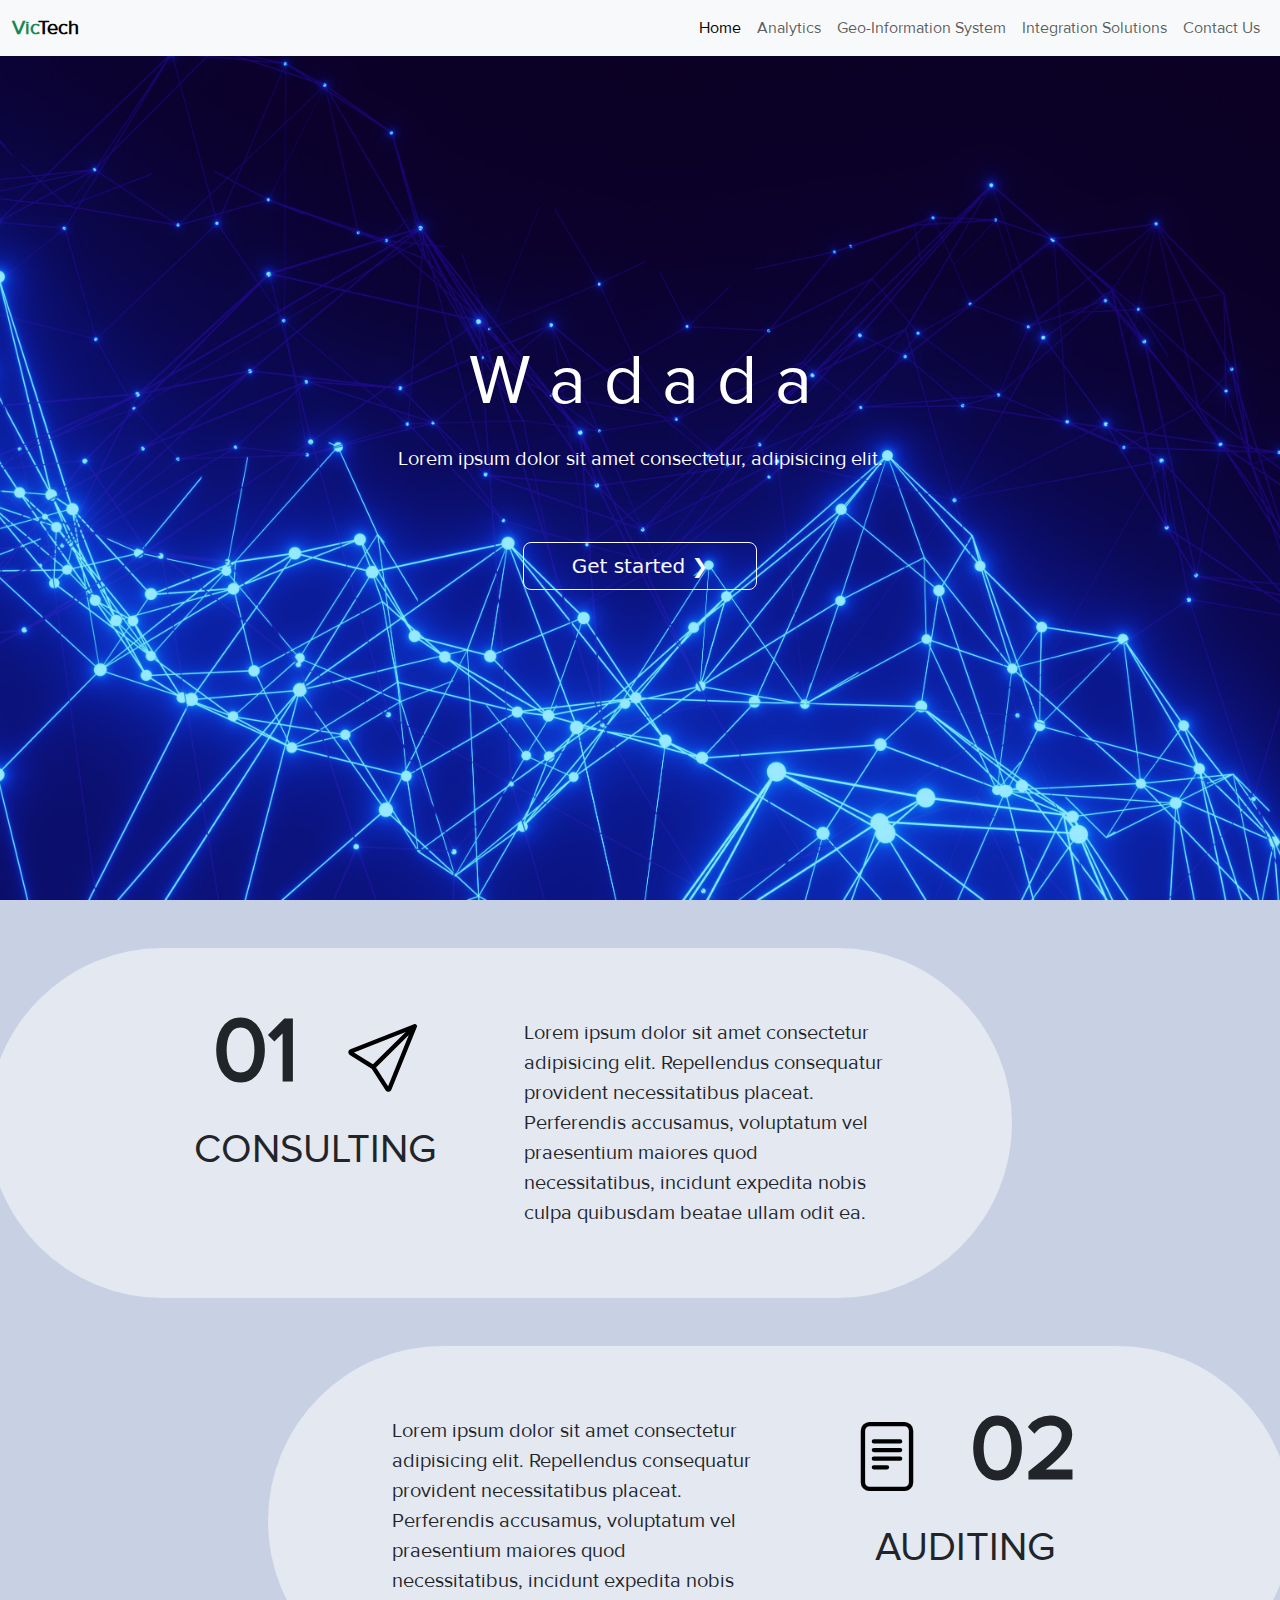
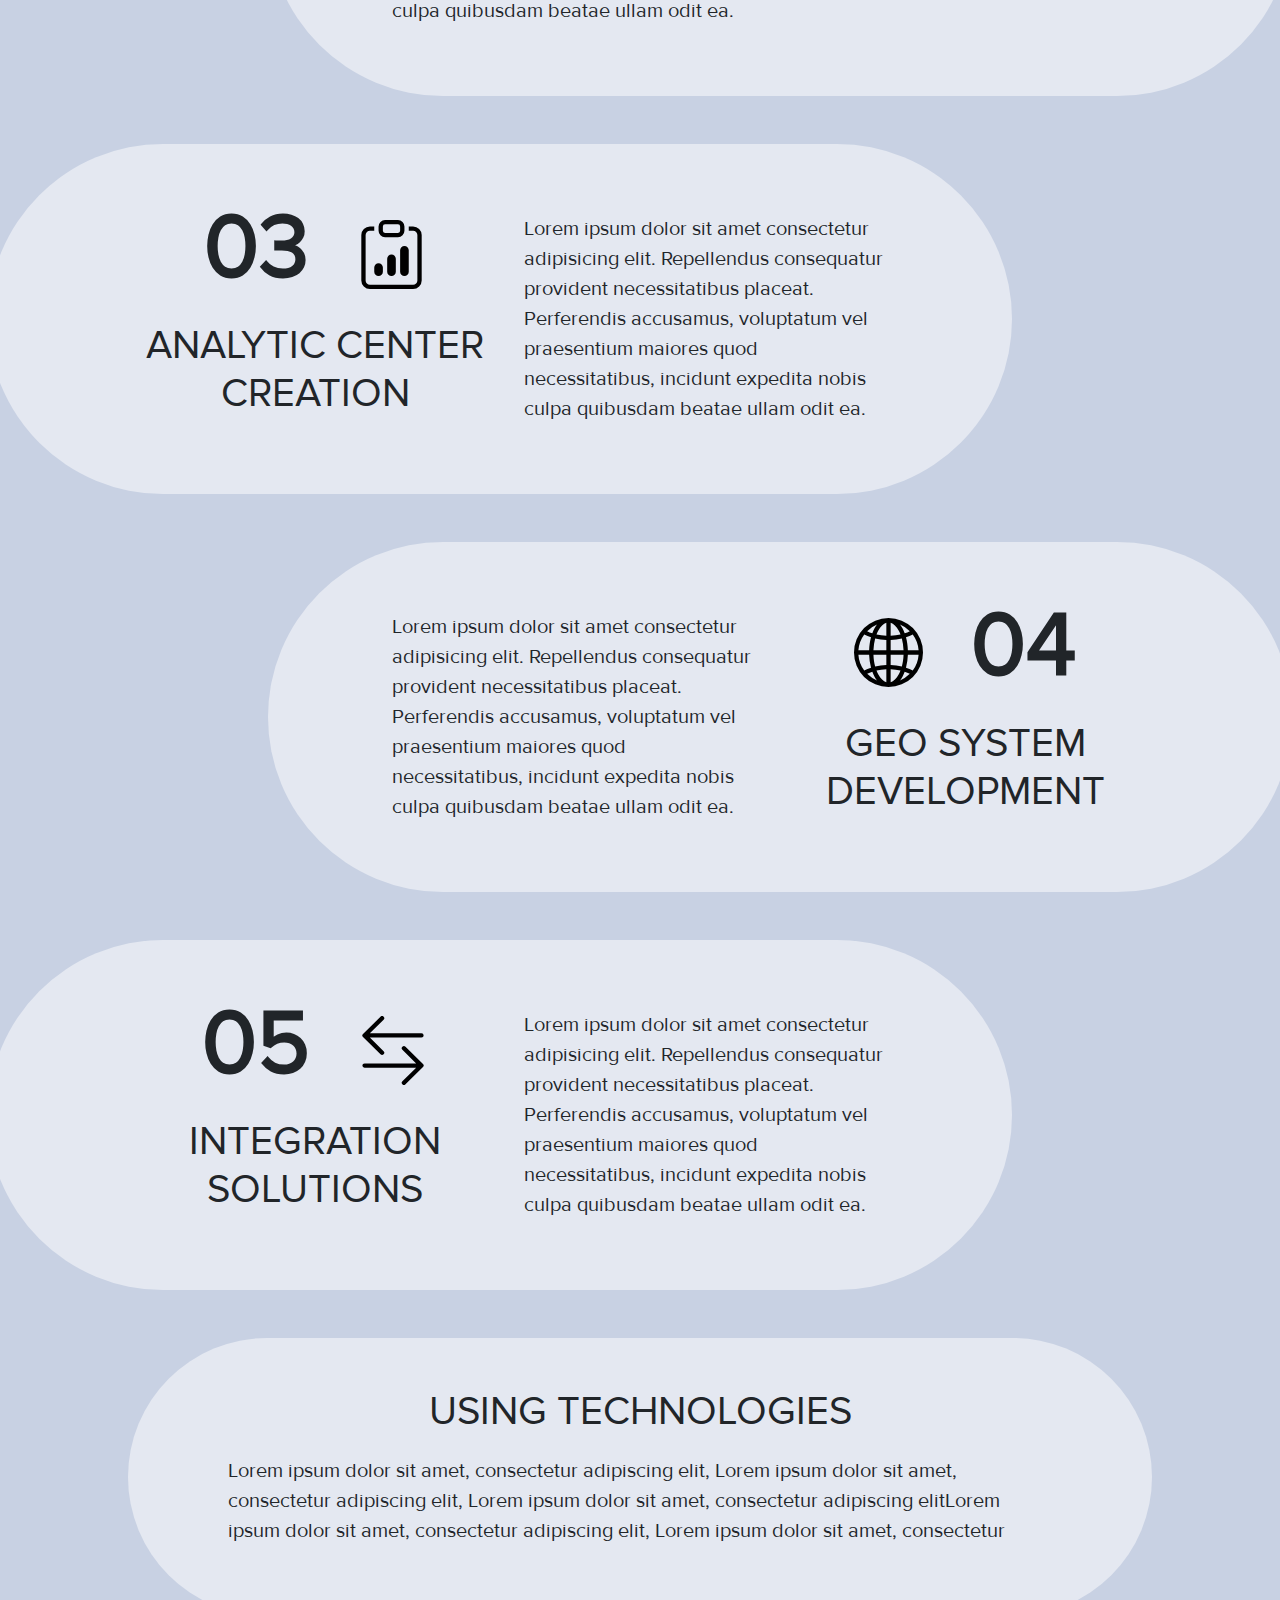
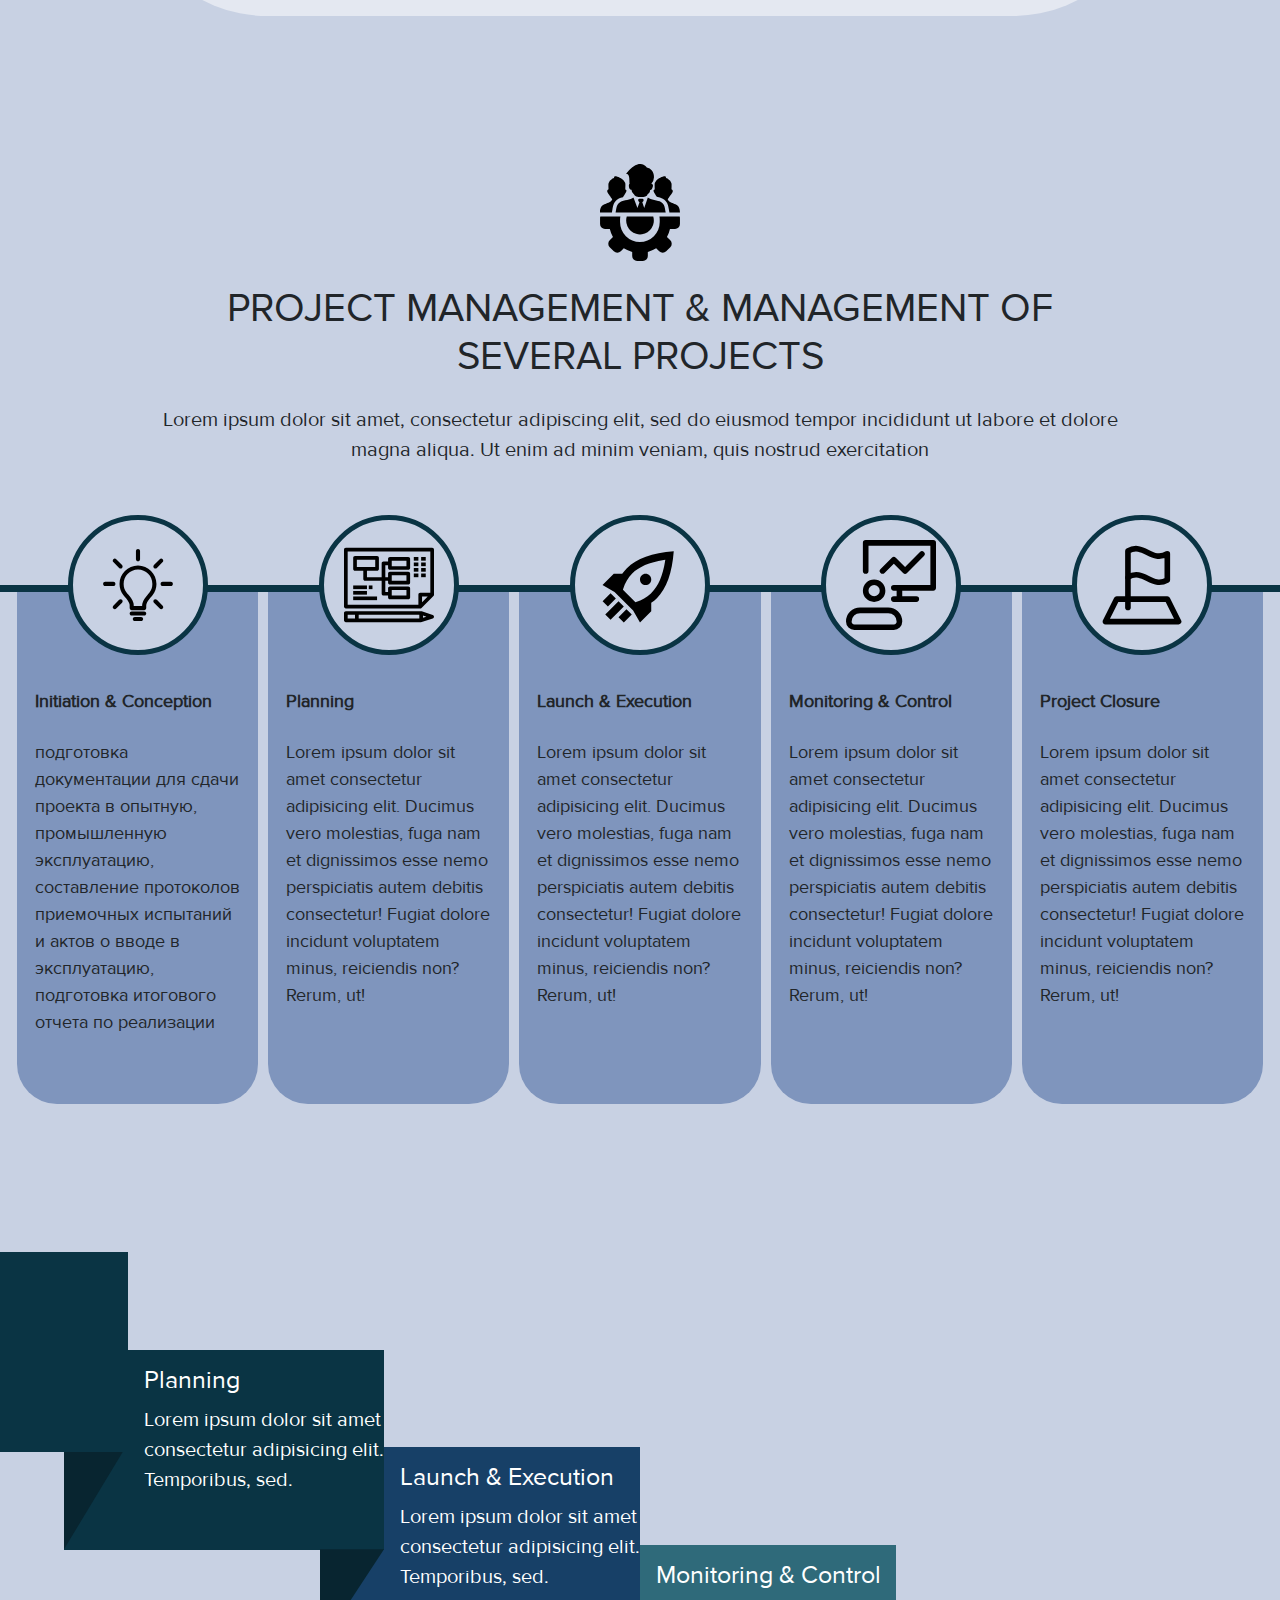
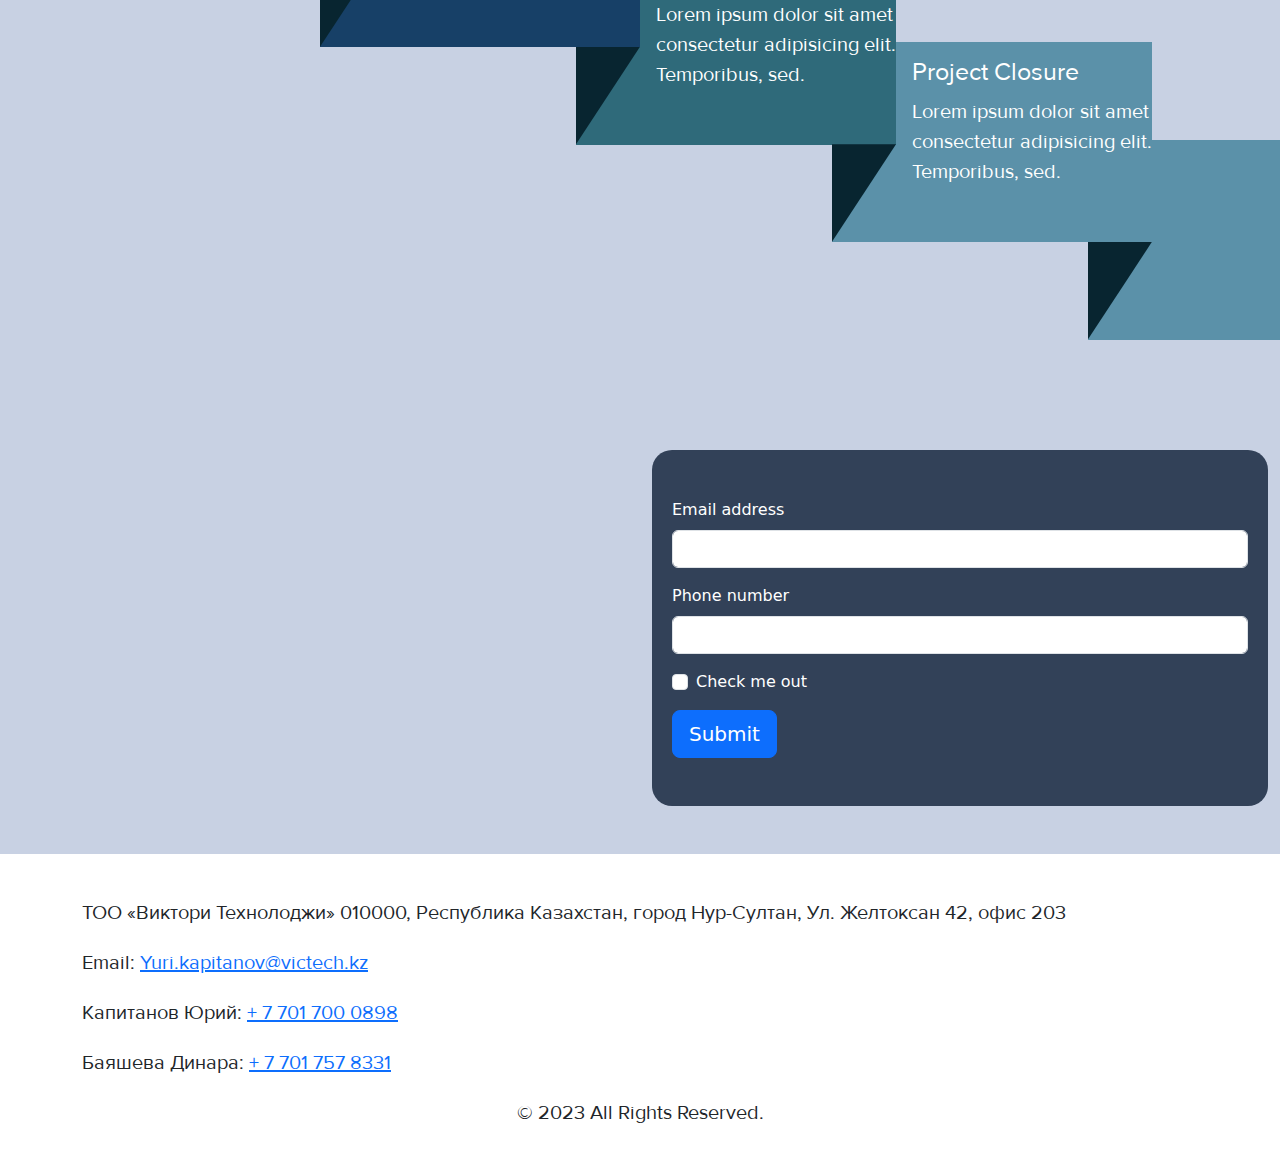
==== index.html @ 02460f86 "first commit" ====
<!doctype html>
<html lang="en">
  <head>
    <meta charset="utf-8">
    <meta name="viewport" content="width=device-width, initial-scale=1">
		<link rel="stylesheet" href="./css/bootstrap.min.css">
		<link rel="stylesheet" href="./css/style.css">
		
		<link rel="icon" type="image/png" href="img/">
    <title>Analytics</title>
  </head>
  <body>
		<!-- Navbar -->
		<header>
			<nav class="navbar navbar-expand-md fixed-top navbar-light bg-light">
				<div class="container-xxl d-flex">
					<div><a class="navbar-brand" href="./index.html"><b><span class="text-success">Vic</span>Tech</b></a></div>
					<div>
						<ul class="navbar-nav d-md-flex d-none">
							<li class="nav-item">
								<a class="nav-link active" aria-current="page" href="./index.html">Home</a>
							</li>
							<li class="nav-item">
								<a class="nav-link" href="./analytics.html">Analytics</a>
							</li>
							<li class="nav-item">
								<a class="nav-link" href="geo-information.html">Geo-Information System</a>
							</li>
							<li class="nav-item">
								<a class="nav-link" href="./solutions.html">Integration Solutions</a>
							</li>
							<li class="nav-item">
								<a class="nav-link" href="./contact_us.html">Contact Us</a>
							</li>
						</ul>
					</div>
				</div>
			</nav>
		</header>

		<main class="container-fluid p-0 bg1" id="home">
			<!-- Preview -->
			<div id="preview">
				<div id="preview_text" class="text-white text-center">
					<h1>W a d a d a</h1>
					<p>Lorem ipsum dolor sit amet consectetur, adipisicing elit.</p>
					<button type="button" class="btn btn-outline-light px-5 mt-5 btn-lg">Get started &#10095;</button>
				</div>
			</div>

			<!-- Steps -->
			<div class="row cloud my-5">
				<div class="col-6 cloud_number ms-auto">
					<h1><b>01</b><img src="./icons/send.svg" width="20%" class="ms-5"></h1>
					<h2>CONSULTING</h2>
				</div>
				<div class="col-6 cloud_text px-4">
					<p>
						Lorem ipsum dolor sit amet consectetur adipisicing elit. Repellendus consequatur provident necessitatibus placeat. Perferendis accusamus, voluptatum vel praesentium maiores quod necessitatibus, incidunt expedita nobis culpa quibusdam beatae ullam odit ea.
					</p>
				</div>
			</div>
			<div class="row cloud mb-5 ms-auto">
				<div class="col-6 cloud_text px-4">
					<p>
						Lorem ipsum dolor sit amet consectetur adipisicing elit. Repellendus consequatur provident necessitatibus placeat. Perferendis accusamus, voluptatum vel praesentium maiores quod necessitatibus, incidunt expedita nobis culpa quibusdam beatae ullam odit ea.
					</p>
				</div>
				<div class="col-6 cloud_number me-auto">
					<h1><img src="./icons/file-text.svg" width="20%" class="me-5"><b>02</b></h1>
					<h2>AUDITING</h2>
				</div>				
			</div>
			<div class="row cloud mb-5">
				<div class="col-6 cloud_number ms-auto">
					<h1><b>03</b><img src="./icons/clipboard-data.svg" width="20%" class="ms-5"></h1>
					<h2>ANALYTIC CENTER CREATION</h2>
				</div>
				<div class="col-6 cloud_text px-4">
					<p>
						Lorem ipsum dolor sit amet consectetur adipisicing elit. Repellendus consequatur provident necessitatibus placeat. Perferendis accusamus, voluptatum vel praesentium maiores quod necessitatibus, incidunt expedita nobis culpa quibusdam beatae ullam odit ea.
					</p>
				</div>
			</div>
			<div class="row cloud mb-5 ms-auto">
				<div class="col-6 cloud_text px-4">
					<p>
						Lorem ipsum dolor sit amet consectetur adipisicing elit. Repellendus consequatur provident necessitatibus placeat. Perferendis accusamus, voluptatum vel praesentium maiores quod necessitatibus, incidunt expedita nobis culpa quibusdam beatae ullam odit ea.
					</p>
				</div>
				<div class="col-6 cloud_number me-auto">
					<h1><img src="./icons/globe2.svg" width="20%" class="me-5"><b>04</b></h1>
					<h2>GEO SYSTEM DEVELOPMENT</h2>
				</div>				
			</div>
			<div class="row cloud mb-5">
				<div class="col-6 cloud_number ms-auto">
					<h1><b>05</b><img src="./icons/arrow-left-right.svg" width="20%" class="ms-5"></h1>
					<h2>INTEGRATION SOLUTIONS</h2>
				</div>
				<div class="col-6 cloud_text px-4">
					<p>
						Lorem ipsum dolor sit amet consectetur adipisicing elit. Repellendus consequatur provident necessitatibus placeat. Perferendis accusamus, voluptatum vel praesentium maiores quod necessitatibus, incidunt expedita nobis culpa quibusdam beatae ullam odit ea.
					</p>
				</div>
			</div>
			<div class="cloud mx-auto mb-5">
				<h2 class="text-center mb-3">USING TECHNOLOGIES</h2>
				<p>Lorem ipsum dolor sit amet, consectetur adipiscing elit, Lorem ipsum dolor sit amet, consectetur adipiscing elit, Lorem ipsum dolor sit amet, consectetur adipiscing elitLorem ipsum dolor sit amet, consectetur adipiscing elit, Lorem ipsum dolor sit amet, consectetur</p>
			</div>
			<div class="space"></div>

			<!-- Managment -->
			<div class="text-center width1000">
				<img src="./icons/management-icon.svg" width="80">
				<h2 class="my-4">PROJECT MANAGEMENT & MANAGEMENT OF SEVERAL PROJECTS</h2>
				<p>Lorem ipsum dolor sit amet, consectetur adipiscing elit, sed do eiusmod tempor incididunt ut labore et dolore magna aliqua. Ut enim ad minim veniam, quis nostrud exercitation</p>
			</div>
			<div class="space"></div>
			<div id="line" class="container-xxl"></div>
			<div id="management_columns" class="row container-xxl mx-auto mb-5">
				<div class="col">
					<div class="circle"><img src="./icons/idea.svg" class="img-fluid"></div>
					<p class="mt-5 mb-4"><b>Initiation & Conception</b></p>
					<p>подготовка документации для сдачи проекта в опытную, промышленную эксплуатацию, составление протоколов приемочных испытаний и актов о вводе в эксплуатацию, подготовка итогового отчета по реализации</p>
				</div>
				<div class="col">
					<div class="circle"><img src="./icons/planning.svg" class="img-fluid"></div>
					<p class="mt-5 mb-4"><b>Planning</b></p>
					<p>Lorem ipsum dolor sit amet consectetur adipisicing elit. Ducimus vero molestias, fuga nam et dignissimos esse nemo perspiciatis autem debitis consectetur! Fugiat dolore incidunt voluptatem minus, reiciendis non? Rerum, ut!</p>
				</div>
				<div class="col">
					<div class="circle"><img src="./icons/rocket.svg" class="img-fluid"></div>
					<p class="mt-5 mb-4"><b>Launch & Execution</b></p>
					<p>Lorem ipsum dolor sit amet consectetur adipisicing elit. Ducimus vero molestias, fuga nam et dignissimos esse nemo perspiciatis autem debitis consectetur! Fugiat dolore incidunt voluptatem minus, reiciendis non? Rerum, ut!</p>
				</div>
				<div class="col">
					<div class="circle"><img src="./icons/monitoring.svg" class="img-fluid"></div>
					<p class="mt-5 mb-4"><b>Monitoring & Control</b></p>
					<p>Lorem ipsum dolor sit amet consectetur adipisicing elit. Ducimus vero molestias, fuga nam et dignissimos esse nemo perspiciatis autem debitis consectetur! Fugiat dolore incidunt voluptatem minus, reiciendis non? Rerum, ut!</p>
				</div>
				<div class="col">
					<div class="circle"><img src="./icons/flag-finish.svg" class="img-fluid"></div>
					<p class="mt-5 mb-4"><b>Project Closure</b></p>
					<p>Lorem ipsum dolor sit amet consectetur adipisicing elit. Ducimus vero molestias, fuga nam et dignissimos esse nemo perspiciatis autem debitis consectetur! Fugiat dolore incidunt voluptatem minus, reiciendis non? Rerum, ut!</p>
				</div>
			</div>
			<div class="space"></div>
			
			<!-- Overview -->
			<div id="overview" class="text-white">
				<div class="step"><div class="substep"></div></div>
				<div class="step">
					<h3>Planning</h3>	
					<p>Lorem ipsum dolor sit amet consectetur adipisicing elit. Temporibus, sed.</p>	
					<div class="substep"></div>
				</div>
				<div class="step">
					<h3>Launch & Execution</h3>	
					<p>Lorem ipsum dolor sit amet consectetur adipisicing elit. Temporibus, sed.</p>	
					<div class="substep"></div>
				</div>
				<div class="step">
					<h3>Monitoring & Control</h3>	
					<p>Lorem ipsum dolor sit amet consectetur adipisicing elit. Temporibus, sed.</p>	
					<div class="substep"></div>
				</div>
				<div class="step">
					<h3>Project Closure</h3>	
					<p>Lorem ipsum dolor sit amet consectetur adipisicing elit. Temporibus, sed.</p>	
					<div class="substep"></div>
				</div>
				
				<div class="step"></div>
			</div>
			<div class="space"></div>

			<!-- Form and Map -->
			<div class="container-xxl">
				<div class="row">
					<div class="col-lg-6 py-5"><iframe src="https://www.google.com/maps/embed?pb=!1m18!1m12!1m3!1d551.2540072004606!2d71.41271224977132!3d51.17895305749802!2m3!1f0!2f0!3f0!3m2!1i1024!2i768!4f13.1!3m3!1m2!1s0x4245872ddb52fd1b%3A0xa4761afb0e32aeac!2z0YPQuy4g0JbQtdC70YLQvtC60YHQsNC9IDQyLCDQkNGB0YLQsNC90LAgMDEwMDAw!5e0!3m2!1sru!2skz!4v1697909555241!5m2!1sru!2skz" width="100%" height="100%" style="border:0;" allowfullscreen="" loading="lazy" referrerpolicy="no-referrer-when-downgrade"></iframe></div>
					<div class="col-lg-6 py-5">
						<form id="home_form">
							<div class="mb-3">
								<label for="InputEmail" class="form-label">Email address</label>
								<input type="email" class="form-control" id="InputEmail">
							</div>
							<div class="mb-3">
								<label for="InputNumber" class="form-label">Phone number</label>
								<input type="tel" class="form-control" id="InputNumber">
							</div>
							<div class="mb-3 form-check">
								<input type="checkbox" class="form-check-input" id="Check1">
								<label class="form-check-label" for="Check1">Check me out</label>
							</div>
							<button type="submit" class="btn btn-primary btn-lg">Submit</button>
						</form>
					</div>
				</div>
			</div>
		</main>

		<script src="./js/bootstrap.bundle.min.js"></script>
		<footer class="container-xl py-4">
			<p>ТОО «Виктори Технолоджи»	010000, Республика Казахстан,	город Нур-Султан,	Ул. Желтоксан 42, офис 203</p>
			<p>Email: <a href="mailto:Yuri.kapitanov@victech.kz">Yuri.kapitanov@victech.kz</a></p>
			<p>Капитанов Юрий: <a href="tel:+77017000898">+ 7 701 700 0898</a></p>
			<p>Баяшева Динара: <a href="tel:+77017578331">+ 7 701 757 8331</a></p>
			<p class="text-center">© 2023 All Rights Reserved.</p>
		</footer>
	</body>
</html>
---- css/style.css ----
/* Fonts */
@font-face {
	font-family: proximanova;
	font-weight: normal;
	src: url(../font/proximanova_regular.ttf);
}
h1,h2,h3,p,a{
	font-family: proximanova;
	margin-bottom: 0;
}
h1{
	font-size: 70px;
}
h2{
	font-size: 40px;
}
h3{
	margin: 20px 0;
	font-size: 25px;
}
p{
	font-size: 20px;
	margin: 20px 0;
}

/* Base */
body{
	overflow-x: hidden;
}
.bg1{
	background: #C8D1E3;
}
.bg2{
	background: #7f95bd;
}
.space{
	height: 100px;
}
.width1000{
	max-width: 1000px;
	margin: 0 auto;
}

/************************************** HOME **************************************/

/* Preview */
#home #preview{
	background-image: url("../img/preview.jpg");
	background-repeat: no-repeat;
	background-size:cover;
	background-position: center;
	height: 100vh;
	padding-bottom:50px;
}
#home #preview_text{
	position: relative;
	top: 40%;
}

/* Steps */
#home .cloud{
	width: 80%;
	border-radius: 300px;
	background: #E4E8F1;
	padding: 50px 100px;
}
#home .cloud h1{
	font-size: 90px;
	margin-bottom: 20px;
}
#home .cloud .cloud_number{
	max-width: 370px;
	text-align: center;
}
#home .cloud .cloud_text{
	max-width: 450px;
}

/* Management */
#home #line{
	height: 7px;
	background: #0A3444;
}
#home #management_columns .col{
	background: #7F95BD;
	margin: 0 5px;
	padding: 48px 18px;
	border-radius: 0 0 40px 40px;
	position: relative;
}
#home #management_columns .col p{
	font-size: 18px;
}
#home .circle{
	position: absolute;
	top: -77px;
	left: 50%;
	margin-left: -70px;
	width: 140px;
	height: 140px;
	border-radius: 50%;
	border: 5px solid #0A3444;
	background: #C8D1E3;
	padding: 20px;
}
/* Overview */
#overview{
	position: relative;
	height: 650px;
}
#overview .step{
	position: absolute;
	height: 200px;
	width: 25%;
	padding-top: 15px;
	padding-left: 80px;
}
#overview .step h3, #overview .step p{
	margin: 0;
	margin-bottom: 10px;
}
#overview .step:first-of-type{
	z-index: 6;
	top: 0;
	left: -10%;
	background: #0A3444;
	width: 20%;
}
#overview .step:nth-of-type(2){
	z-index: 5;
	top: 15%;
	left: 5%;
	background: #0A3444;
}
#overview .step:nth-of-type(3){
	z-index: 4;
	top: 30%;
	left: 25%;
	background: #174067;
}
#overview .step:nth-of-type(4){
	z-index: 3;
	top: 45%;
	left: 45%;
	background: #2F6A7A;
}
#overview .step:nth-of-type(5){
	z-index: 2;
	top: 60%;
	left: 65%;
	background: #5B91A9;
}
#overview .step:last-of-type{
	z-index: 1;
	top: 75%;
	left: 85%;
	background: #5B91A9;
}
#overview .step .substep{
	z-index: 10;
	position: absolute;
	top: 99.9%;
	left: 80%;
	height: 97.5px;
	width: 20%;
	clip-path: polygon(100% 0, 0 0, 0 100%);
	background: #082530;
}
#overview .step:first-of-type .substep{
	left: 75%;
	width: 23%;
	background: #082530;
}

/* Map and Form */
#home #home_form{
	background: #324158;
	padding: 48px 20px;
	color: white;
	border-radius: 20px;
}

/************************************** ANALYTICS **************************************/
#analytics #top_analytics{
	height: 400px;
	background: #0A3444;
}
/* Circle progressbar */
#analytics svg.circle_progressbar{
	margin-bottom: 20px;
}
#analytics svg.circle_progressbar circle{
	fill: transparent;
}
#analytics svg.circle_progressbar circle:nth-child(1){
	stroke: #5B91A9;
	stroke-width: 5;
}
#analytics svg.circle_progressbar circle:nth-child(2){
	stroke: #174067;
	stroke-width: 5;
	stroke-dashoffset: 25;
}
#analytics svg.circle_progressbar .circle_progressbar_text{
	font-size: 10px; 
	line-height: 1;
}
#analytics svg.circle_progressbar.circle_progressbar1{
	--percent1: 31;
}
#analytics svg.circle_progressbar.circle_progressbar1 circle:nth-child(2){
	stroke-dasharray: var(--percent1), calc(100 - var(--percent1));
}
#analytics svg.circle_progressbar.circle_progressbar2{
	--percent2: 70;
}
#analytics svg.circle_progressbar.circle_progressbar2 circle:nth-child(2){
	stroke-dasharray: var(--percent2), calc(100 - var(--percent2));
}
#analytics svg.circle_progressbar.circle_progressbar3{
	--percent3: 91;
}
#analytics svg.circle_progressbar.circle_progressbar3 circle:nth-child(2){
	stroke-dasharray: var(--percent3), calc(100 - var(--percent3));
}

/* Demographics & Statistics */
#analytics #demographics h2, #analytics #statistics h2{
	font-family: monospace;
}
#analytics #demographics i{
	font-size: 50px;
}
#analytics #demographics h2:first-of-type, #analytics #statistics div:first-of-type h2{
	color: #194168;
}
#analytics #demographics h2:nth-of-type(2), #analytics #statistics div:nth-last-of-type(2) h2{
	color: #2f6a7a;
}
#analytics #demographics h2:last-of-type, #analytics #statistics div:last-of-type h2{
	color: #5b91a9;
}
#analytics #demographics h2 i:first-of-type{
	margin-left: 30px;
}
#analytics #statistics > div{
	display: flex;
	margin-bottom: 12px;
}
#analytics #statistics h2{
	width: 100px;
}
#analytics #statistics div:first-of-type .progress_bar{
	background: #194168;
	width: 67%;
}
#analytics #statistics div:nth-last-of-type(2) .progress_bar{
	background: #2f6a7a;
	width: 25%;
}
#analytics #statistics div:last-of-type .progress_bar{
	background: #5b91a9;
	width: 8%;
}

/************************************** GEO **************************************/
#geo{
	background: #314573;
}
#geo #geo_top{
	padding: 100px 0;
}
#geo .short_hr{
	width: 70px;
	height: 1px;
	background: #fff;
}
#geo #geo_circle_progressbar i{
	font-size: 80px;
	margin-right: 30px;
}
#geo #geo_circle_progressbar #bi_bar_chart_fill{
	text-align: center;
}
#geo #geo_circle_progressbar .bi-bar-chart-fill{
	font-size: 150px;
}

/* Circle progressbar */
#geo svg.circle_progressbar{
	margin-bottom: 20px;
}
#geo svg.circle_progressbar circle{
	fill: #000;
}
#geo svg.circle_progressbar circle:nth-child(1){
	stroke: #5B91A9;
	stroke-width: 1;
}
#geo svg.circle_progressbar circle:nth-child(2){
	stroke: #C9D1D4;
	stroke-width: 2;
	stroke-dashoffset: 25;
}
#geo svg.circle_progressbar .circle_progressbar_text{
	font-size: 5px;
	fill:white;
}
#geo svg.circle_progressbar .circle_progressbar_text:last-of-type{
	font-size: 3px;
}
#geo svg.circle_progressbar.circle_progressbar1{
	--percent1: 100;
}
#geo svg.circle_progressbar.circle_progressbar1 circle:nth-child(2){
	stroke-dasharray: var(--percent1), calc(100 - var(--percent1));
}
#geo svg.circle_progressbar.circle_progressbar2{
	--percent2: 85;
}
#geo svg.circle_progressbar.circle_progressbar2 circle:nth-child(2){
	stroke-dasharray: var(--percent2), calc(100 - var(--percent2));
}
#geo svg.circle_progressbar.circle_progressbar3{
	--percent3: 100;
}
#geo svg.circle_progressbar.circle_progressbar3 circle:nth-child(2){
	stroke-dasharray: var(--percent3), calc(100 - var(--percent3));
}

/************************************** SOLUTIONS **************************************/
#solutions .card_img{
	background: #fff;
	padding: 60px;
	border-radius: 20px 20px 0 0;
}
#solutions .card_text{
	padding: 20px;
	background: #5b91a9;
	border-radius: 0 0 20px 20px;
}

/************************************** CONTACT US **************************************/
#contact #team_container{
	background: #c8d1e3;
}
#contact #team_container .team_img{
	max-width: 250px;
	padding: 40px;
	background: #7f95bd;
	position: relative;
}
#contact #team_container .team_img .team_text{
	position: absolute;
	top:85%;
	background: #fff;
	width: 100%;
	padding: 10px;
}
#mapContact{
	height: 50vh;
}
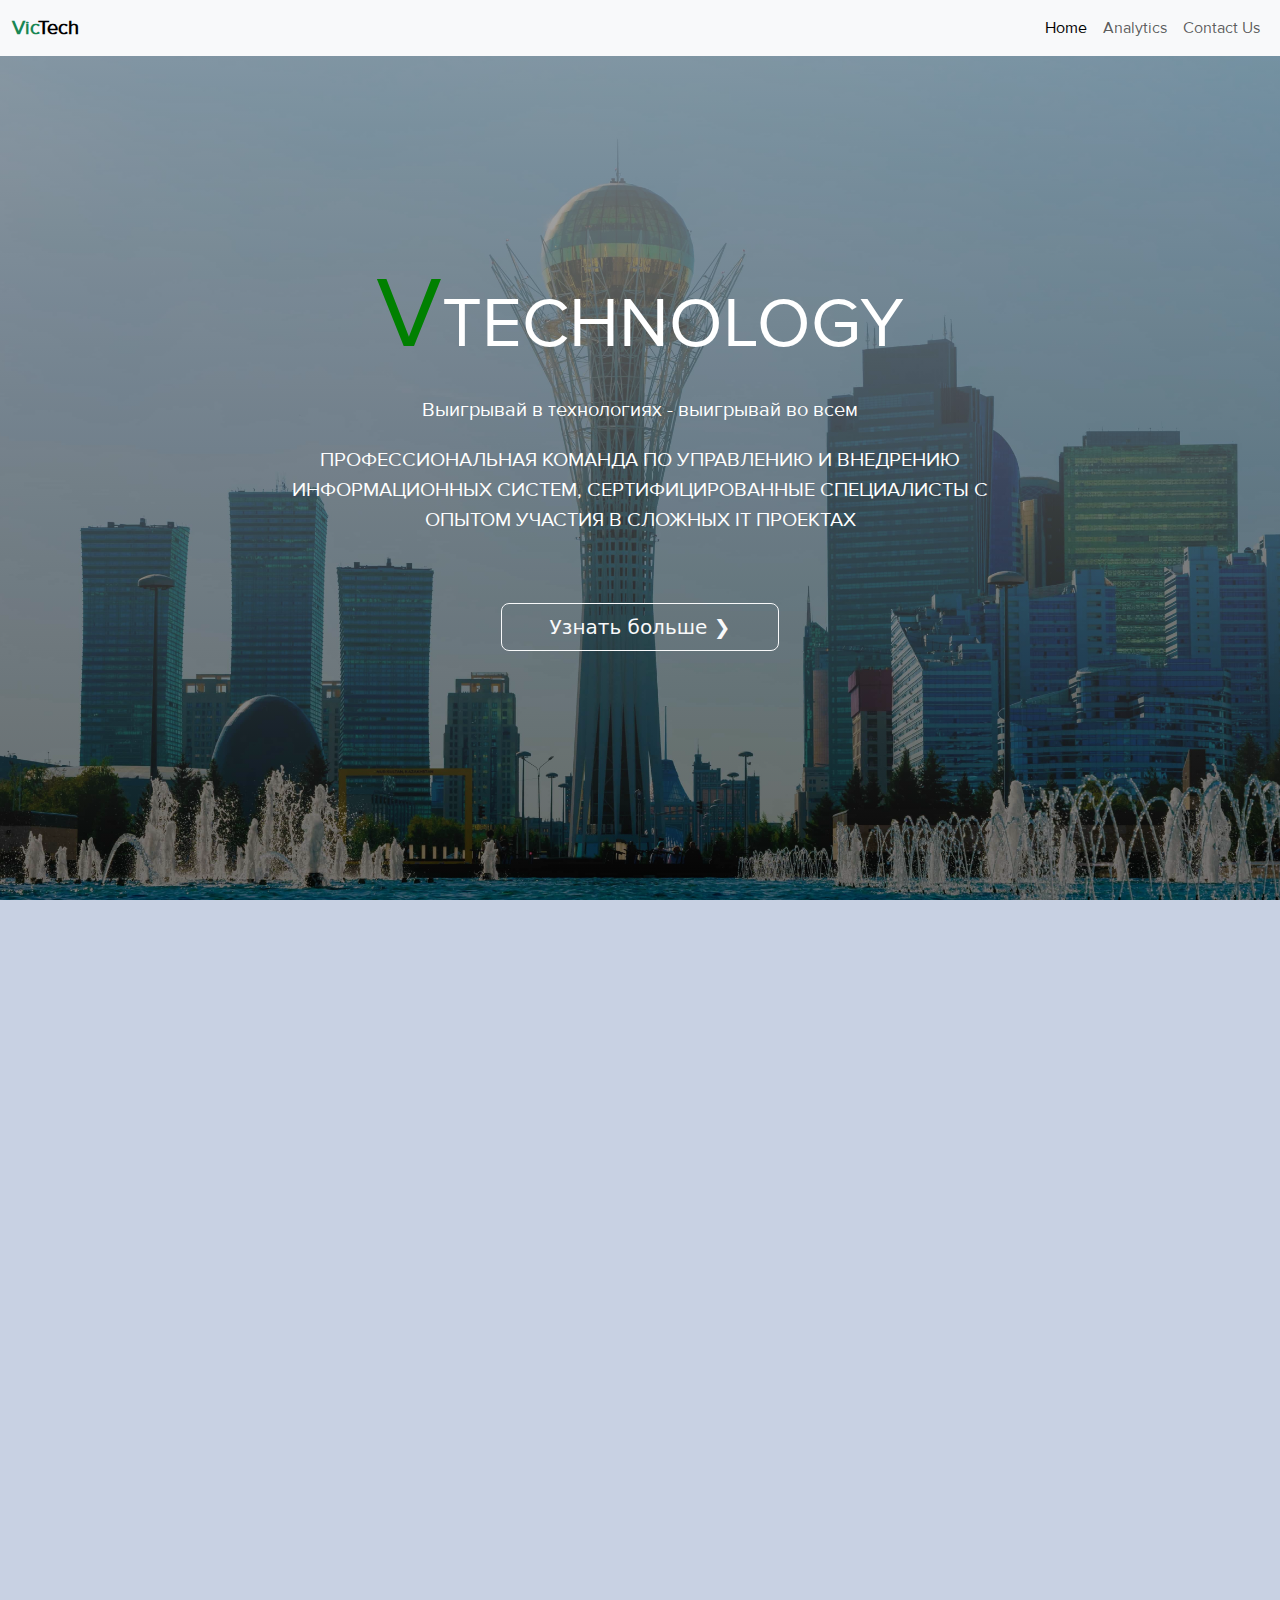
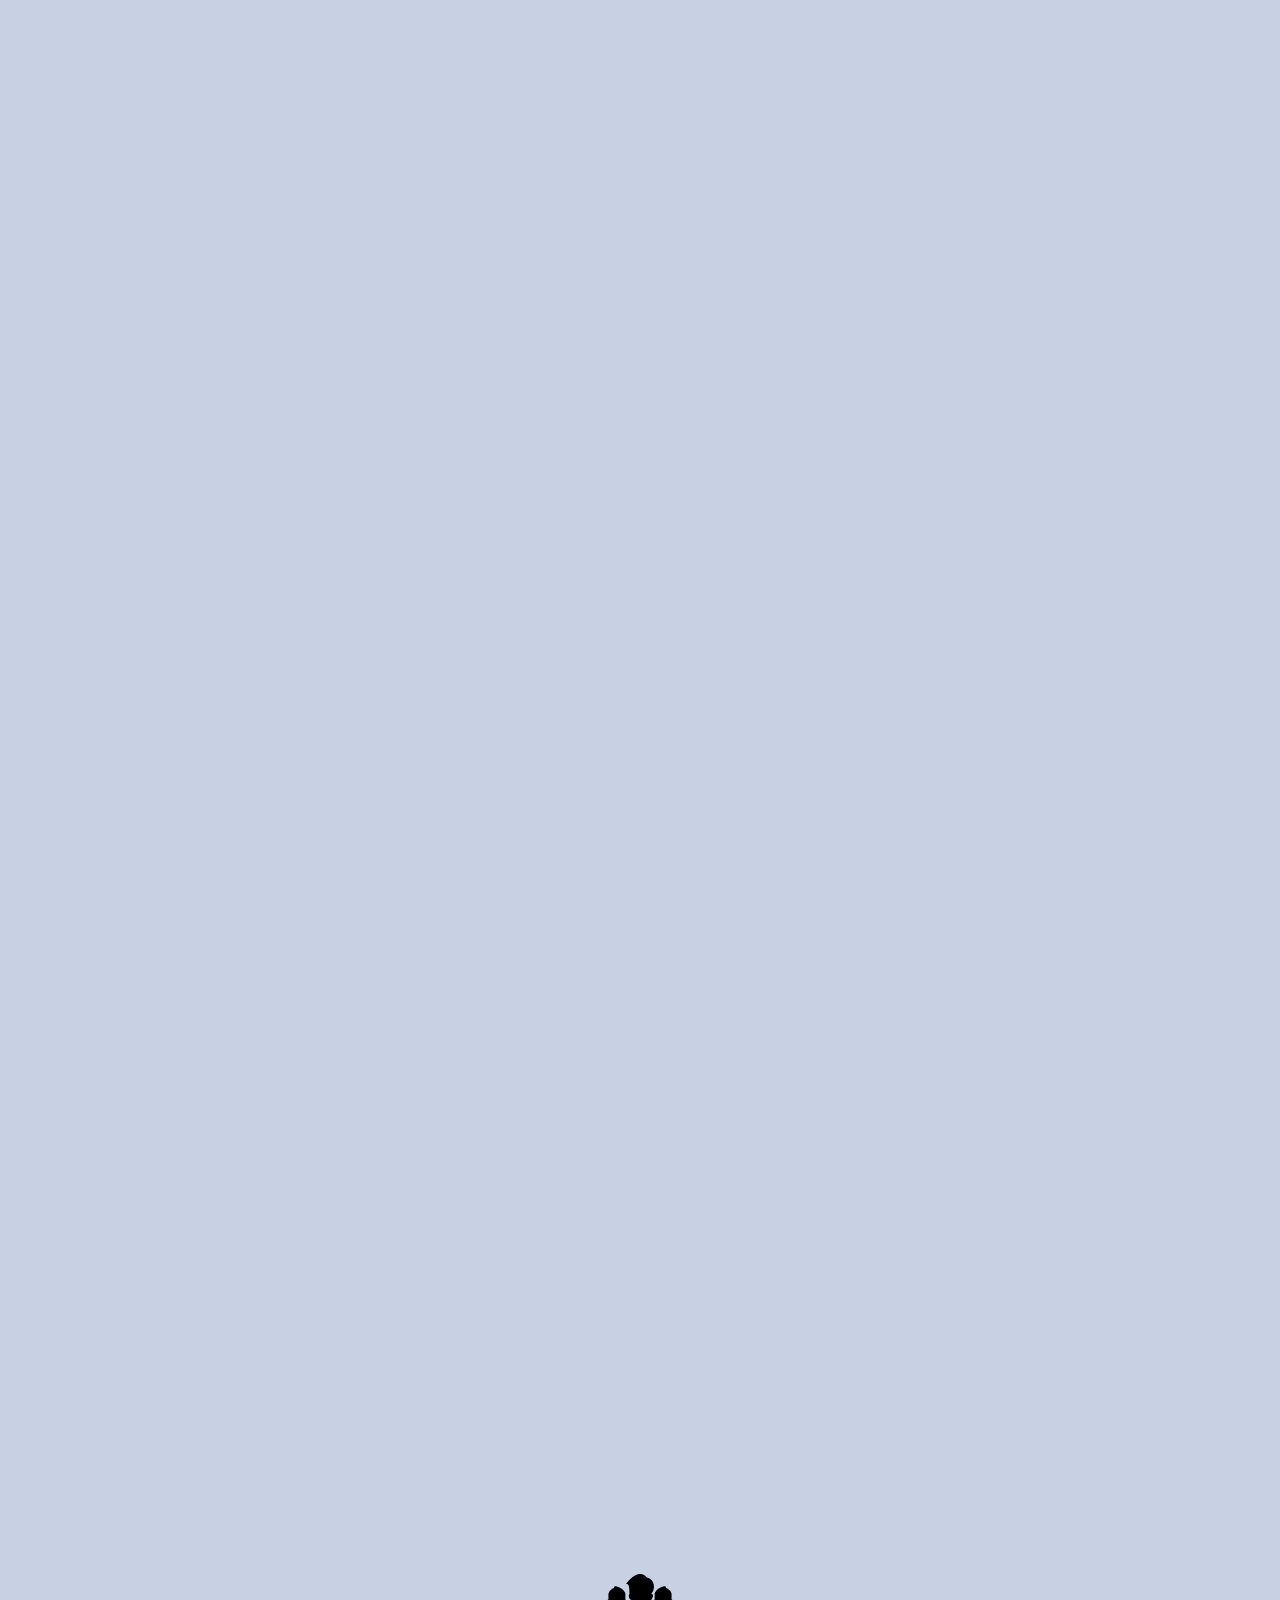
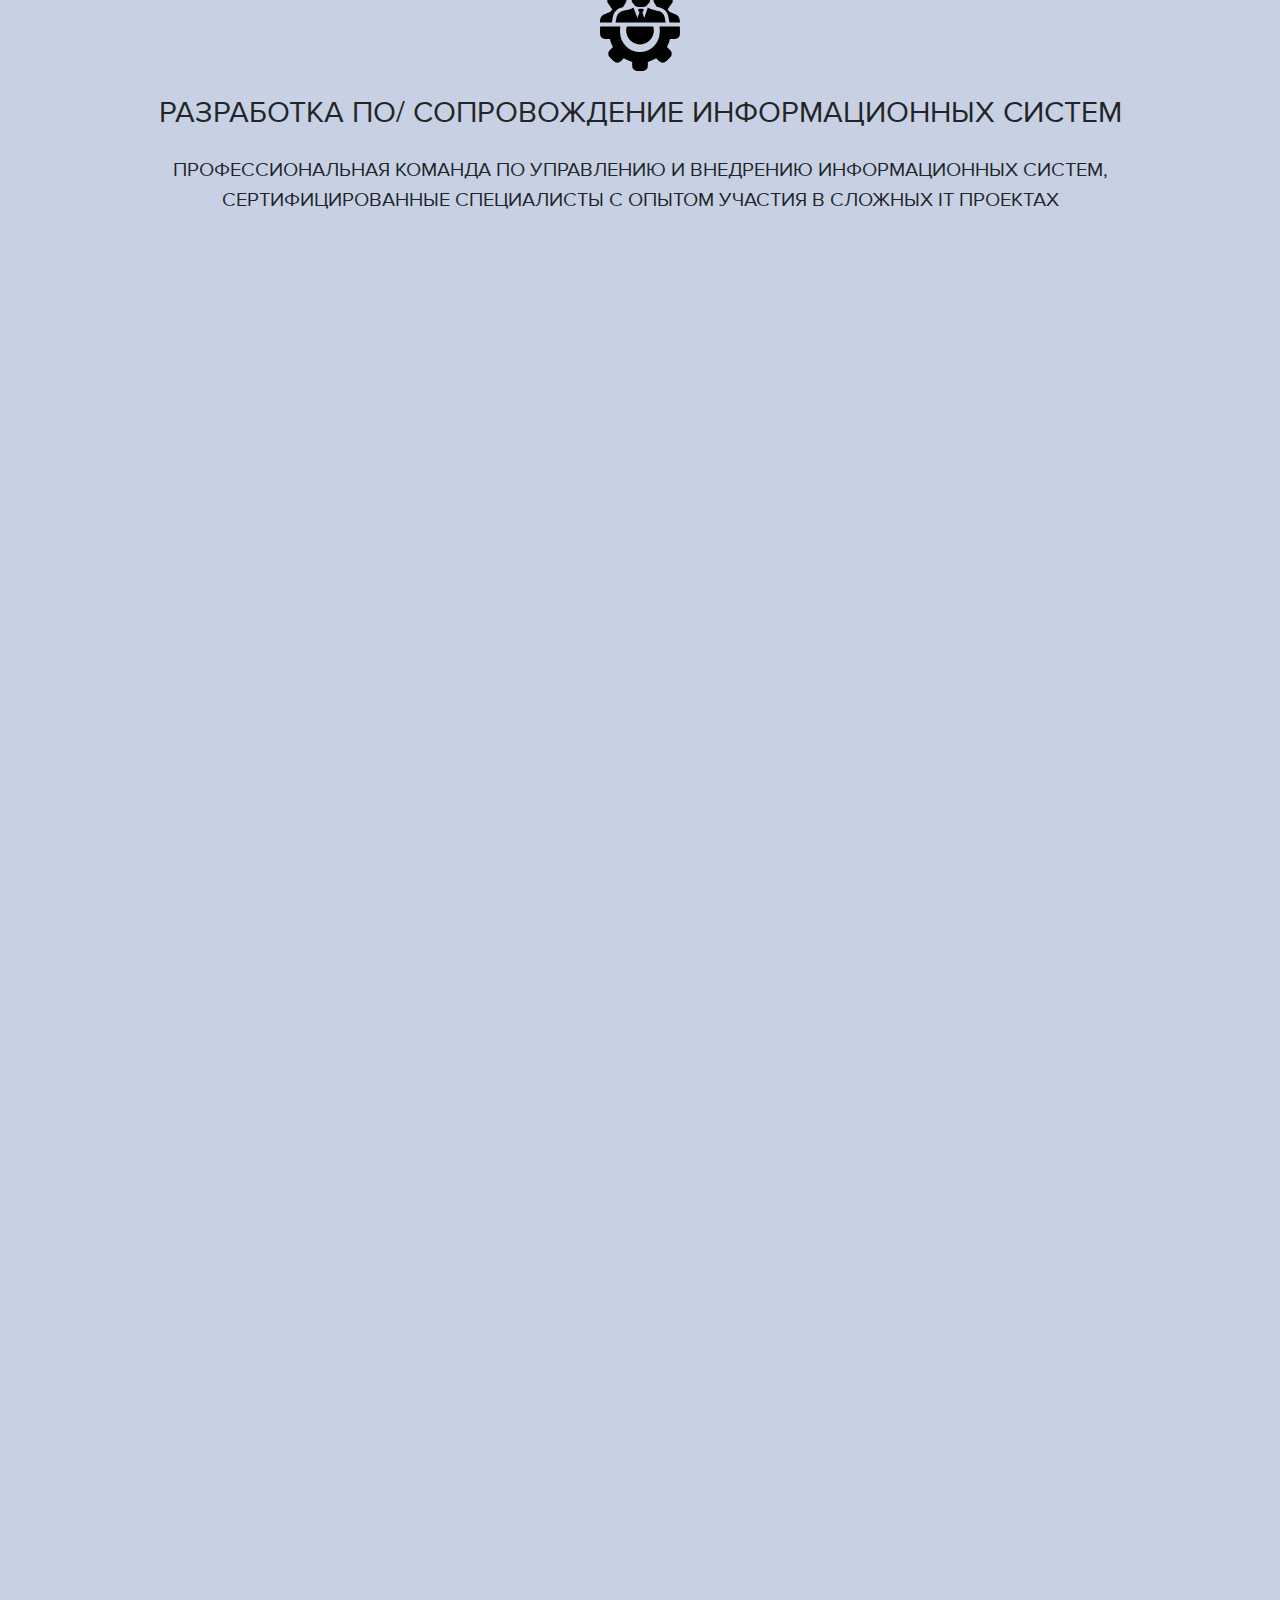
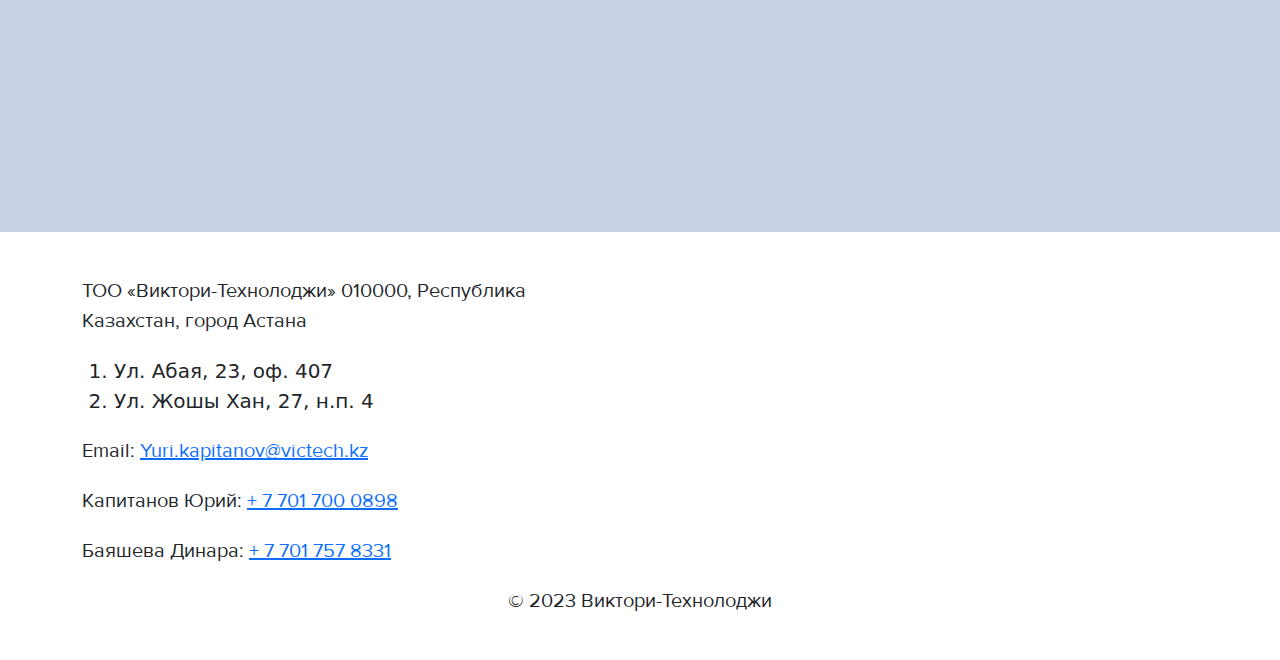
==== commit 874f538c: "Animation" ====
--- a/index.html
+++ b/index.html
@@ -24,12 +24,6 @@
 								<a class="nav-link" href="./analytics.html">Analytics</a>
 							</li>
 							<li class="nav-item">
-								<a class="nav-link" href="geo-information.html">Geo-Information System</a>
-							</li>
-							<li class="nav-item">
-								<a class="nav-link" href="./solutions.html">Integration Solutions</a>
-							</li>
-							<li class="nav-item">
 								<a class="nav-link" href="./contact_us.html">Contact Us</a>
 							</li>
 						</ul>
@@ -41,114 +35,150 @@
 		<main class="container-fluid p-0 bg1" id="home">
 			<!-- Preview -->
 			<div id="preview">
-				<div id="preview_text" class="text-white text-center">
-					<h1>W a d a d a</h1>
-					<p>Lorem ipsum dolor sit amet consectetur, adipisicing elit.</p>
-					<button type="button" class="btn btn-outline-light px-5 mt-5 btn-lg">Get started &#10095;</button>
+				<div id="preview_text" class="text-white text-center mx-auto">
+					<h1><span>V</span>TECHNOLOGY</h1>
+					<p>Выигрывай в технологиях - выигрывай во всем</p>
+					<p>ПРОФЕССИОНАЛЬНАЯ КОМАНДА ПО УПРАВЛЕНИЮ И  ВНЕДРЕНИЮ ИНФОРМАЦИОННЫХ СИСТЕМ, СЕРТИФИЦИРОВАННЫЕ СПЕЦИАЛИСТЫ С ОПЫТОМ УЧАСТИЯ В СЛОЖНЫХ IT ПРОЕКТАХ</p>
+					<button type="button" class="btn btn-outline-light px-5 mt-5 btn-lg">Узнать больше &#10095;</button>
 				</div>
 			</div>
 
 			<!-- Steps -->
-			<div class="row cloud my-5">
+			<div id="a1" class="row cloud my-5 left">
 				<div class="col-6 cloud_number ms-auto">
 					<h1><b>01</b><img src="./icons/send.svg" width="20%" class="ms-5"></h1>
-					<h2>CONSULTING</h2>
-				</div>
-				<div class="col-6 cloud_text px-4">
-					<p>
-						Lorem ipsum dolor sit amet consectetur adipisicing elit. Repellendus consequatur provident necessitatibus placeat. Perferendis accusamus, voluptatum vel praesentium maiores quod necessitatibus, incidunt expedita nobis culpa quibusdam beatae ullam odit ea.
-					</p>
-				</div>
-			</div>
-			<div class="row cloud mb-5 ms-auto">
-				<div class="col-6 cloud_text px-4">
-					<p>
-						Lorem ipsum dolor sit amet consectetur adipisicing elit. Repellendus consequatur provident necessitatibus placeat. Perferendis accusamus, voluptatum vel praesentium maiores quod necessitatibus, incidunt expedita nobis culpa quibusdam beatae ullam odit ea.
-					</p>
-				</div>
+					<h2>РАЗРАБОТКА ИНФОРМАЦИОННЫХ СИСТЕМ</h2>
+				</div>
+				<div class="col-6 cloud_text px-4">
+					<p>
+						Разработка систем под ключ, в том числе с использованием микросервисной архитектуры, интеграции с любыми внешними ИС, включая государственные ИС
+					</p>
+				</div>
+			</div>
+			<div id="a2" class="row cloud mb-5 ms-auto flex-row-reverse right">
 				<div class="col-6 cloud_number me-auto">
 					<h1><img src="./icons/file-text.svg" width="20%" class="me-5"><b>02</b></h1>
-					<h2>AUDITING</h2>
-				</div>				
-			</div>
-			<div class="row cloud mb-5">
+					<h2>СОПРОВОЖДЕНИЕ ИНФОРМАЦИОННЫХ СИСТЕМ</h2>
+				</div>	
+				<div class="col-6 cloud_text px-4">
+					<p>
+						Выстроенная работа службы технической поддержки, четкие sla, выполнение доработок в связи с изменением законодательства
+					</p>
+				</div>			
+			</div>
+			<div id="a3" class="row cloud mb-5 left">
 				<div class="col-6 cloud_number ms-auto">
 					<h1><b>03</b><img src="./icons/clipboard-data.svg" width="20%" class="ms-5"></h1>
-					<h2>ANALYTIC CENTER CREATION</h2>
-				</div>
-				<div class="col-6 cloud_text px-4">
-					<p>
-						Lorem ipsum dolor sit amet consectetur adipisicing elit. Repellendus consequatur provident necessitatibus placeat. Perferendis accusamus, voluptatum vel praesentium maiores quod necessitatibus, incidunt expedita nobis culpa quibusdam beatae ullam odit ea.
-					</p>
-				</div>
-			</div>
-			<div class="row cloud mb-5 ms-auto">
-				<div class="col-6 cloud_text px-4">
-					<p>
-						Lorem ipsum dolor sit amet consectetur adipisicing elit. Repellendus consequatur provident necessitatibus placeat. Perferendis accusamus, voluptatum vel praesentium maiores quod necessitatibus, incidunt expedita nobis culpa quibusdam beatae ullam odit ea.
-					</p>
-				</div>
+					<h2>СОЗДАНИЕ АНАЛИТИЧЕСКИХ ЦЕНТРОВ</h2>
+				</div>
+				<div class="col-6 cloud_text px-4">
+					<p>
+						Бизнес-консалтинг, разработка аналитических/ситуационных центров любого уровня сложности, ГИС систем	
+					</p>
+				</div>
+			</div>
+			<div id="a4" class="row cloud mb-5 ms-auto flex-row-reverse right">
 				<div class="col-6 cloud_number me-auto">
 					<h1><img src="./icons/globe2.svg" width="20%" class="me-5"><b>04</b></h1>
-					<h2>GEO SYSTEM DEVELOPMENT</h2>
-				</div>				
-			</div>
-			<div class="row cloud mb-5">
+					<h2>КОНСАЛТИНОВЫЕ УСЛУГИ</h2>
+				</div>
+				<div class="col-6 cloud_text px-4">
+					<p>
+						Предпроектные обследования, написание технической документации, управление проектом, архитектурный надзор контроль качества 	
+					</p>
+				</div>
+			</div>
+			<div id="a5" class="row cloud mb-5 left">
 				<div class="col-6 cloud_number ms-auto">
 					<h1><b>05</b><img src="./icons/arrow-left-right.svg" width="20%" class="ms-5"></h1>
-					<h2>INTEGRATION SOLUTIONS</h2>
-				</div>
-				<div class="col-6 cloud_text px-4">
-					<p>
-						Lorem ipsum dolor sit amet consectetur adipisicing elit. Repellendus consequatur provident necessitatibus placeat. Perferendis accusamus, voluptatum vel praesentium maiores quod necessitatibus, incidunt expedita nobis culpa quibusdam beatae ullam odit ea.
-					</p>
-				</div>
-			</div>
-			<div class="cloud mx-auto mb-5">
-				<h2 class="text-center mb-3">USING TECHNOLOGIES</h2>
-				<p>Lorem ipsum dolor sit amet, consectetur adipiscing elit, Lorem ipsum dolor sit amet, consectetur adipiscing elit, Lorem ipsum dolor sit amet, consectetur adipiscing elitLorem ipsum dolor sit amet, consectetur adipiscing elit, Lorem ipsum dolor sit amet, consectetur</p>
+					<h2>IT АУДИТ</h2>
+				</div>
+				<div class="col-6 cloud_text px-4">
+					<p>
+						IT аудит существующего аппаратного обеспечения, аудит лицензионного ПО (Oracle, SAP, Microsoft), аудит IT менеджмента	
+					</p>
+				</div>
+			</div>
+			<div id="a6" class="cloud mx-auto mb-5 down">
+				<h2 class="text-center mb-3">ИСПОЛЬЗУЕМЫЕ ТЕХНОЛОГИИ</h2>
+				<p>
+					OPEN SOURCE: POSTGRESQL, JAVA, JDK, DOCKER, KUBERNETES, NODE.JS, APACHE TOMCAT, NGINX, MONGODB, JS (REACT, ANGULAR) ВНЕДРЕНИЕ МИКРОСЕРВИСНОЙ АРХИТЕКТУРЫ И ДР.
+				</p>
 			</div>
 			<div class="space"></div>
 
 			<!-- Managment -->
 			<div class="text-center width1000">
 				<img src="./icons/management-icon.svg" width="80">
-				<h2 class="my-4">PROJECT MANAGEMENT & MANAGEMENT OF SEVERAL PROJECTS</h2>
-				<p>Lorem ipsum dolor sit amet, consectetur adipiscing elit, sed do eiusmod tempor incididunt ut labore et dolore magna aliqua. Ut enim ad minim veniam, quis nostrud exercitation</p>
-			</div>
-			<div class="space"></div>
-			<div id="line" class="container-xxl"></div>
-			<div id="management_columns" class="row container-xxl mx-auto mb-5">
-				<div class="col">
-					<div class="circle"><img src="./icons/idea.svg" class="img-fluid"></div>
-					<p class="mt-5 mb-4"><b>Initiation & Conception</b></p>
-					<p>подготовка документации для сдачи проекта в опытную, промышленную эксплуатацию, составление протоколов приемочных испытаний и актов о вводе в эксплуатацию, подготовка итогового отчета по реализации</p>
-				</div>
-				<div class="col">
-					<div class="circle"><img src="./icons/planning.svg" class="img-fluid"></div>
-					<p class="mt-5 mb-4"><b>Planning</b></p>
-					<p>Lorem ipsum dolor sit amet consectetur adipisicing elit. Ducimus vero molestias, fuga nam et dignissimos esse nemo perspiciatis autem debitis consectetur! Fugiat dolore incidunt voluptatem minus, reiciendis non? Rerum, ut!</p>
-				</div>
-				<div class="col">
-					<div class="circle"><img src="./icons/rocket.svg" class="img-fluid"></div>
-					<p class="mt-5 mb-4"><b>Launch & Execution</b></p>
-					<p>Lorem ipsum dolor sit amet consectetur adipisicing elit. Ducimus vero molestias, fuga nam et dignissimos esse nemo perspiciatis autem debitis consectetur! Fugiat dolore incidunt voluptatem minus, reiciendis non? Rerum, ut!</p>
-				</div>
-				<div class="col">
-					<div class="circle"><img src="./icons/monitoring.svg" class="img-fluid"></div>
-					<p class="mt-5 mb-4"><b>Monitoring & Control</b></p>
-					<p>Lorem ipsum dolor sit amet consectetur adipisicing elit. Ducimus vero molestias, fuga nam et dignissimos esse nemo perspiciatis autem debitis consectetur! Fugiat dolore incidunt voluptatem minus, reiciendis non? Rerum, ut!</p>
-				</div>
-				<div class="col">
-					<div class="circle"><img src="./icons/flag-finish.svg" class="img-fluid"></div>
-					<p class="mt-5 mb-4"><b>Project Closure</b></p>
-					<p>Lorem ipsum dolor sit amet consectetur adipisicing elit. Ducimus vero molestias, fuga nam et dignissimos esse nemo perspiciatis autem debitis consectetur! Fugiat dolore incidunt voluptatem minus, reiciendis non? Rerum, ut!</p>
-				</div>
-			</div>
+				<h2 class="my-4">РАЗРАБОТКА ПО/	СОПРОВОЖДЕНИЕ ИНФОРМАЦИОННЫХ СИСТЕМ</h2>
+				<p>ПРОФЕССИОНАЛЬНАЯ КОМАНДА ПО УПРАВЛЕНИЮ И  ВНЕДРЕНИЮ ИНФОРМАЦИОННЫХ СИСТЕМ, СЕРТИФИЦИРОВАННЫЕ СПЕЦИАЛИСТЫ С ОПЫТОМ УЧАСТИЯ В СЛОЖНЫХ  IT ПРОЕКТАХ</p>
+			</div>
+			<div class="space"></div>
+			<div id="a7" class="container-xxl">
+				<div id="line"></div>
+				<div id="management_columns" class="row mx-auto mb-5 text-white">
+					<div class="col">
+						<div class="circle"><img src="./icons/idea.svg" class="img-fluid"></div>
+						<p class="mt-5 mb-4 text-center"><b>Initiation & Conception</b></p>
+						<p>
+							<ul>
+								<li>ОБСЛЕДОВАНИЕ БП, ВЫСТРАИВАНИЕ КАРТЫ ПРОЦЕССОВ РЕИНЖИНИРИНГ</li>
+								<li>ОБСЛЕДОВАНИЕ ТЕКУЩЕЙ АВТОМАТИЗАЦИИ</li>
+								<li>РАЗРАБОТКА ТЗ</li>
+								<li>НАПИСАНИЕ ТЕХ ДОКУМЕНТАЦИИ</li>
+							</ul>
+						</p>
+					</div>
+					<div class="col">
+						<div class="circle"><img src="./icons/planning.svg" class="img-fluid"></div>
+						<p class="mt-5 mb-4 text-center"><b>Planning</b></p>
+						<p>
+							<ul>
+								<li>ПЛАНИРОВАНИЕ ПРОЕКТА СОГЛАСНО ТЕХНОЛОГИЯМ УПРАВЛЕНИЯ ПРОЕКТАМИ</li>
+								<li>ПЛАНИРОВАНИЕ РЕСУРСОВ</li>
+								<li>МИТИГАЦИЯ РИСКОВ </li>
+							</ul>
+						</p>
+					</div>
+					<div class="col">
+						<div class="circle"><img src="./icons/rocket.svg" class="img-fluid"></div>
+						<p class="mt-5 mb-4 text-center"><b>Launch & Execution</b></p>
+						<p>
+							<ul>
+								<li>РЕАЛИЗАЦИЯ ПРОЕКТОВ С ИСПОЛЬЗОВАНИЕМ ОТКРЫТЫХ (OPENSOURCE) ТЕХНОЛОГИЙ</li>
+								<li>ВЕДЕНИЕ GITHUB, CONFLUENCE ДЛЯ ДОКУМЕНТИРОВАНИЯ ПРОЕКТА</li>
+							</ul>
+						</p>
+					</div>
+					<div class="col">
+						<div class="circle"><img src="./icons/monitoring.svg" class="img-fluid"></div>
+						<p class="mt-5 mb-4 text-center"><b>Monitoring & Control</b></p>
+						<p>
+							<ul>
+								<li>АРХИТЕКТУРНЫЙ НАДЗОР ПЕРЕХОДА ОТ ТЕКУЩЕГО СОСТОЯНИЯ К ЦЕЛЕВОМУ</li>
+								<li>КОНТРОЛЬ СООТВЕТСТВИЯ ЦЕЛЯМ И ТРЕБОВАНИЯМ ПРОЕКТА</li>
+								<li>СООТВЕТСТВИЕ ПРОЕКТНОЙ И ТЕХНИЧЕСКОЙ ДОКУМЕНТАЦИИ ТРЕБОВАНИЯМ</li>
+							</ul>
+						</p>
+					</div>
+					<div class="col">
+						<div class="circle"><img src="./icons/flag-finish.svg" class="img-fluid"></div>
+						<p class="mt-5 mb-4 text-center"><b>Project Closure</b></p>
+						<p>
+							<ul>
+								<li>ДОКУМЕНТАЦИОННОЕ ОБЕСПЕЧЕНИЕ ЗАКРЫТИЯ ПРОЕКТА</li>
+								<li>ВВОД В ОПЫТНУЮ ЭКСПЛУАТАЦИЮ</li>
+								<li>СОПРОВОЖДЕНИЕ ИСПЫТАНИЙ ПО ИБ </li>
+							</ul>
+						</p>
+					</div>
+				</div>
+			</div>
+			
 			<div class="space"></div>
 			
 			<!-- Overview -->
-			<div id="overview" class="text-white">
+			<div id="a8" class="text-white">
 				<div class="step"><div class="substep"></div></div>
 				<div class="step">
 					<h3>Planning</h3>	
@@ -174,39 +204,65 @@
 				<div class="step"></div>
 			</div>
 			<div class="space"></div>
-
-			<!-- Form and Map -->
-			<div class="container-xxl">
-				<div class="row">
-					<div class="col-lg-6 py-5"><iframe src="https://www.google.com/maps/embed?pb=!1m18!1m12!1m3!1d551.2540072004606!2d71.41271224977132!3d51.17895305749802!2m3!1f0!2f0!3f0!3m2!1i1024!2i768!4f13.1!3m3!1m2!1s0x4245872ddb52fd1b%3A0xa4761afb0e32aeac!2z0YPQuy4g0JbQtdC70YLQvtC60YHQsNC9IDQyLCDQkNGB0YLQsNC90LAgMDEwMDAw!5e0!3m2!1sru!2skz!4v1697909555241!5m2!1sru!2skz" width="100%" height="100%" style="border:0;" allowfullscreen="" loading="lazy" referrerpolicy="no-referrer-when-downgrade"></iframe></div>
-					<div class="col-lg-6 py-5">
-						<form id="home_form">
-							<div class="mb-3">
-								<label for="InputEmail" class="form-label">Email address</label>
-								<input type="email" class="form-control" id="InputEmail">
-							</div>
-							<div class="mb-3">
-								<label for="InputNumber" class="form-label">Phone number</label>
-								<input type="tel" class="form-control" id="InputNumber">
-							</div>
-							<div class="mb-3 form-check">
-								<input type="checkbox" class="form-check-input" id="Check1">
-								<label class="form-check-label" for="Check1">Check me out</label>
-							</div>
-							<button type="submit" class="btn btn-primary btn-lg">Submit</button>
-						</form>
-					</div>
-				</div>
-			</div>
 		</main>
 
+		<!-- JS -->
 		<script src="./js/bootstrap.bundle.min.js"></script>
+		<script src="./js/jquery-3.7.1.min.js"></script>
+		<script>
+			$(document).ready(function(){
+				// animation
+				var elements = [270, 715, 1080, 1533, 1897, 2170, 2800, 3800];
+				var scroll;
+				var length = elements.length;
+				$(window).scroll(function() {
+					scroll = $(window).scrollTop();
+					console.log(scroll);
+					for (let i = 1; i <=length; i++) {
+						if(scroll>elements[i-1]){
+							$("#a"+i).addClass("show");
+						}
+					}
+				})
+
+
+
+
+				// steps
+				$("#steps .box").mouseover(function(){
+					$(this).css({"top":"-15px", "left":"-15px"})
+				})
+				$("#steps .box").mouseout(function(){
+					$(this).css({"top":"-20px", "left":"-20px"})
+				})
+				// telegram
+				$("#telegram").mouseover(function(){
+					$(this).parent().css("transform","scale("+1.3+")")
+				})
+				$("#telegram").mouseout(function(){
+					$(this).parent().css("transform","scale("+1+")")
+				})
+			});
+		</script>
+
 		<footer class="container-xl py-4">
-			<p>ТОО «Виктори Технолоджи»	010000, Республика Казахстан,	город Нур-Султан,	Ул. Желтоксан 42, офис 203</p>
-			<p>Email: <a href="mailto:Yuri.kapitanov@victech.kz">Yuri.kapitanov@victech.kz</a></p>
-			<p>Капитанов Юрий: <a href="tel:+77017000898">+ 7 701 700 0898</a></p>
-			<p>Баяшева Динара: <a href="tel:+77017578331">+ 7 701 757 8331</a></p>
-			<p class="text-center">© 2023 All Rights Reserved.</p>
+			<div class="row">
+				<div class="col-6">
+					<p>ТОО «Виктори-Технолоджи»	010000, Республика Казахстан,	город Астана
+						<ol class="li">
+							<li>Ул. Абая, 23, оф. 407</li>
+							<li>Ул. Жошы Хан, 27, н.п. 4</li>
+						</ol>
+					</p>
+					<p>Email: <a href="mailto:Yuri.kapitanov@victech.kz">Yuri.kapitanov@victech.kz</a></p>
+					<p>Капитанов Юрий: <a href="tel:+77017000898">+ 7 701 700 0898</a></p>
+					<p>Баяшева Динара: <a href="tel:+77017578331">+ 7 701 757 8331</a></p>
+				</div>
+				<div class="col-6 py-4">
+					<iframe src="https://www.google.com/maps/embed?pb=!1m18!1m12!1m3!1d551.2540072004606!2d71.41271224977132!3d51.17895305749802!2m3!1f0!2f0!3f0!3m2!1i1024!2i768!4f13.1!3m3!1m2!1s0x4245872ddb52fd1b%3A0xa4761afb0e32aeac!2z0YPQuy4g0JbQtdC70YLQvtC60YHQsNC9IDQyLCDQkNGB0YLQsNC90LAgMDEwMDAw!5e0!3m2!1sru!2skz!4v1697909555241!5m2!1sru!2skz" width="100%" height="100%" style="border:0;" allowfullscreen="" loading="lazy" referrerpolicy="no-referrer-when-downgrade"></iframe>
+				</div>
+				<p class="text-center">© 2023 Виктори-Технолоджи</p>
+			</div>
 		</footer>
 	</body>
 </html>--- a/css/style.css
+++ b/css/style.css
@@ -12,7 +12,7 @@
 	font-size: 70px;
 }
 h2{
-	font-size: 40px;
+	font-size: 30px;
 }
 h3{
 	margin: 20px 0;
@@ -22,6 +22,9 @@
 	font-size: 20px;
 	margin: 20px 0;
 }
+.li{
+	font-size: 20px;
+}
 
 /* Base */
 body{
@@ -45,24 +48,46 @@
 
 /* Preview */
 #home #preview{
-	background-image: url("../img/preview.jpg");
+	background-image:linear-gradient( rgba(156, 156, 156, 0.8), rgba(0, 0, 0, 0.5) ), url("../img/preview.jpg");
 	background-repeat: no-repeat;
 	background-size:cover;
 	background-position: center;
 	height: 100vh;
+	min-height: 700px;
 	padding-bottom:50px;
 }
 #home #preview_text{
 	position: relative;
-	top: 40%;
+	top: 30%;
+	max-width: 700px;
+}
+#home #preview_text h1 span{
+	color: green;
+	font-size: 100px;
 }
 
 /* Steps */
 #home .cloud{
 	width: 80%;
+	min-width: 800px;
 	border-radius: 300px;
 	background: #E4E8F1;
 	padding: 50px 100px;
+	opacity: 0;
+	transition: 1s ease;
+}
+#home .cloud.left{
+	transform: translateX(-50%);
+}
+#home .cloud.right{
+	transform: translateX(50%);
+}
+#home .cloud.down{
+	transform: translateY(70%);
+}
+#home .cloud.show{
+	transform: translate(0%);
+	opacity: 1;
 }
 #home .cloud h1{
 	font-size: 90px;
@@ -80,13 +105,41 @@
 #home #line{
 	height: 7px;
 	background: #0A3444;
+	width: 0;
+	transition: 3s linear;
+	display: inline-block;
+}
+#home #a7.show #line{
+	width: 100%;
 }
 #home #management_columns .col{
 	background: #7F95BD;
 	margin: 0 5px;
-	padding: 48px 18px;
+	padding: 48px 10px;
 	border-radius: 0 0 40px 40px;
 	position: relative;
+	opacity: 0;
+	transform: translateY(20%);
+	transition: 0.3s;
+}
+#home #management_columns .col:first-of-type{
+	transition-delay: .3s;
+}
+#home #management_columns .col:nth-of-type(2){
+	transition-delay: .9s;
+}
+#home #management_columns .col:nth-of-type(3){
+	transition-delay: 1.5s;
+}
+#home #management_columns .col:nth-of-type(4){
+	transition-delay: 2.1s;
+}
+#home #management_columns .col:last-of-type{
+	transition-delay: 2.7s;
+}
+#home #a7.show #management_columns .col{
+	opacity: 1;
+	transform: translateY(0);
 }
 #home #management_columns .col p{
 	font-size: 18px;
@@ -104,59 +157,71 @@
 	padding: 20px;
 }
 /* Overview */
-#overview{
+#a8{
 	position: relative;
 	height: 650px;
 }
-#overview .step{
+#a8 .step{
 	position: absolute;
 	height: 200px;
 	width: 25%;
 	padding-top: 15px;
-	padding-left: 80px;
-}
-#overview .step h3, #overview .step p{
+	padding-left: 5.5%;
+	padding-right: 15px;
+	opacity: 0;
+}
+#a8.show .step{
+	opacity: 1;
+}
+
+#a8 .step h3, #overview .step p{
 	margin: 0;
 	margin-bottom: 10px;
 }
-#overview .step:first-of-type{
+#a8 .step:first-of-type{
 	z-index: 6;
 	top: 0;
 	left: -10%;
 	background: #0A3444;
 	width: 20%;
-}
-#overview .step:nth-of-type(2){
+	transition-delay: .3s;
+}
+#a8 .step:nth-of-type(2){
 	z-index: 5;
 	top: 15%;
 	left: 5%;
 	background: #0A3444;
-}
-#overview .step:nth-of-type(3){
+	transition-delay: .6s;
+}
+#a8 .step:nth-of-type(3){
 	z-index: 4;
 	top: 30%;
 	left: 25%;
 	background: #174067;
-}
-#overview .step:nth-of-type(4){
+	transition-delay: .9s;
+}
+#a8 .step:nth-of-type(4){
 	z-index: 3;
 	top: 45%;
 	left: 45%;
 	background: #2F6A7A;
-}
-#overview .step:nth-of-type(5){
+	transition-delay: 1.2s;
+}
+#a8 .step:nth-of-type(5){
 	z-index: 2;
 	top: 60%;
 	left: 65%;
 	background: #5B91A9;
-}
-#overview .step:last-of-type{
+	transition-delay: 1.5s;
+}
+#a8 .step:last-of-type{
 	z-index: 1;
 	top: 75%;
 	left: 85%;
 	background: #5B91A9;
-}
-#overview .step .substep{
+	transition-delay: 1.8s;
+}
+#a8 .step .substep{
 	z-index: 10;
 	position: absolute;
 	top: 99.9%;
@@ -165,19 +230,13 @@
 	width: 20%;
 	clip-path: polygon(100% 0, 0 0, 0 100%);
 	background: #082530;
-}
-#overview .step:first-of-type .substep{
+	opacity: inherit;
+	transition: .5s;
+}
+#a8 .step:first-of-type .substep{
 	left: 75%;
 	width: 23%;
 	background: #082530;
-}
-
-/* Map and Form */
-#home #home_form{
-	background: #324158;
-	padding: 48px 20px;
-	color: white;
-	border-radius: 20px;
 }
 
 /************************************** ANALYTICS **************************************/
@@ -270,6 +329,9 @@
 #geo #geo_top{
 	padding: 100px 0;
 }
+#geo #geo_top h2, #solutions h2{
+	font-size: 50px;
+}
 #geo .short_hr{
 	width: 70px;
 	height: 1px;
@@ -277,10 +339,6 @@
 }
 #geo #geo_circle_progressbar i{
 	font-size: 80px;
-	margin-right: 30px;
-}
-#geo #geo_circle_progressbar #bi_bar_chart_fill{
-	text-align: center;
 }
 #geo #geo_circle_progressbar .bi-bar-chart-fill{
 	font-size: 150px;
@@ -335,9 +393,11 @@
 	border-radius: 20px 20px 0 0;
 }
 #solutions .card_text{
-	padding: 20px;
 	background: #5b91a9;
-	border-radius: 0 0 20px 20px;
+	border-radius: 20px;
+}
+#solutions .card_text p{
+	padding: 10px;
 }
 
 /************************************** CONTACT US **************************************/
@@ -346,16 +406,32 @@
 }
 #contact #team_container .team_img{
 	max-width: 250px;
-	padding: 40px;
 	background: #7f95bd;
 	position: relative;
 }
 #contact #team_container .team_img .team_text{
 	position: absolute;
 	top:85%;
+	left: 20%;
+	background: #0A3444;
+	width: 100%;
+}
+#contact #team_container .team_img .team_text div{
+	position: relative;
+	top: -10px;
+	left: -10px;
 	background: #fff;
-	width: 100%;
 	padding: 10px;
+}
+#contact #team_container #contact_text{
+	background: #0A3444;
+}
+#contact #team_container #contact_text div{
+	position: relative;
+	top: -20px;
+	left: -20px;
+	background: #fff;
+	padding: 20px;
 }
 #mapContact{
 	height: 50vh;
